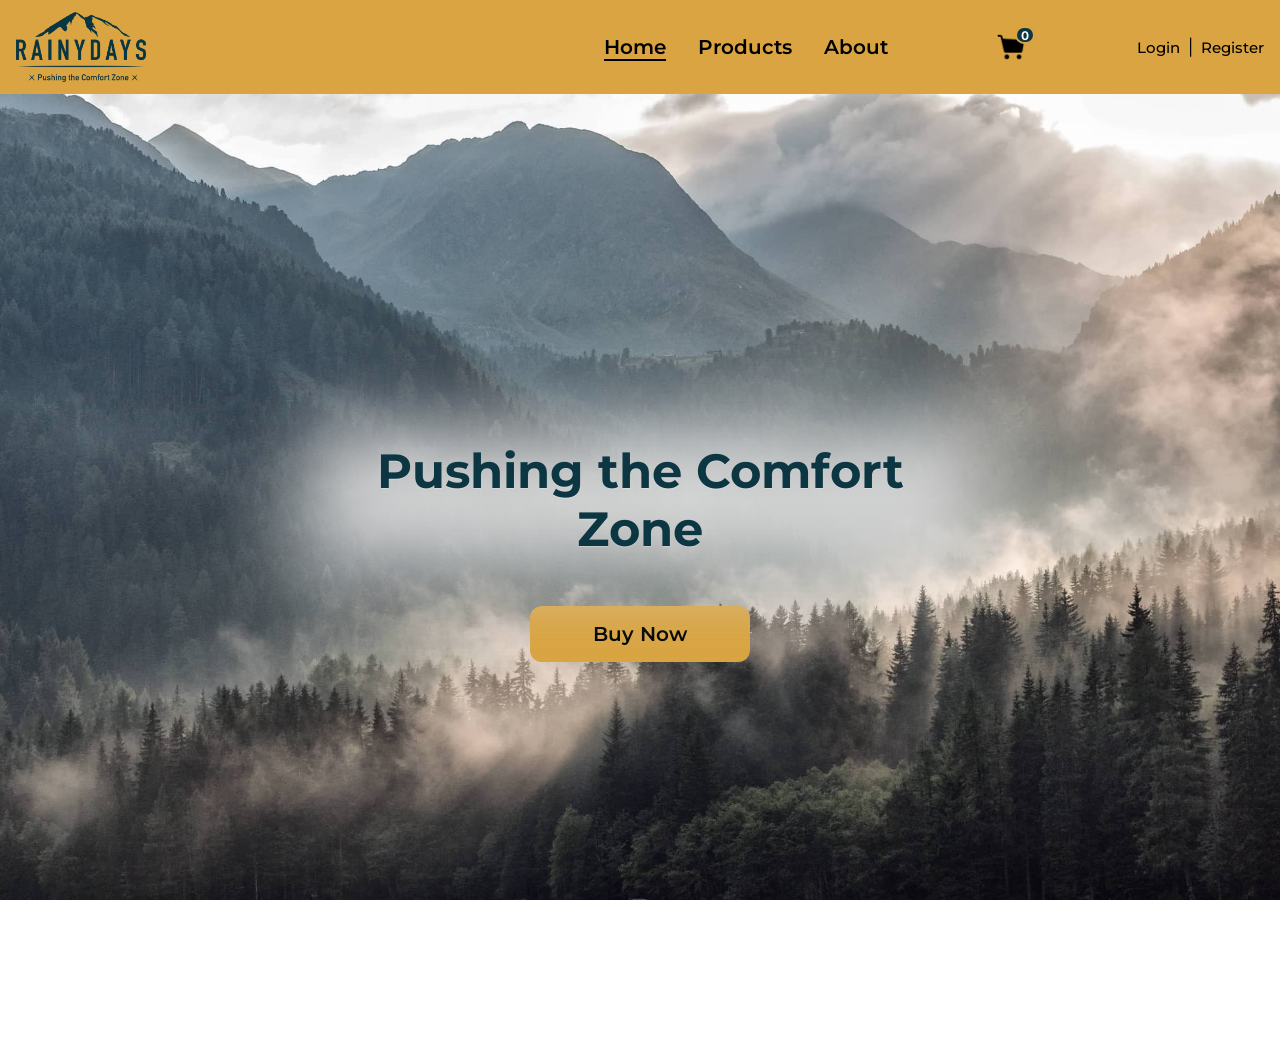
==== index.html @ 95197bfe "- Copy\pasted earlier RainyDays project to this repo. - Added js folder with index.js file." ====
<!DOCTYPE html>
<html lang="en">
  <head>
    <meta charset="UTF-8" />
    <meta name="viewport" content="width=device-width, initial-scale=1.0" />
    <meta name="description" content="RainyDays landingpage. Site that sells jackets for all kinds of weather."/>
    <title>Home | RainyDays</title>
    <link rel="stylesheet" href="src/css/styles.css" />
  </head>

<body>
  <header>
    <div class="container header-bar">

      <!-- Mobile menu -->
      <details class="mobile-nav">
        <summary class="nav-toggle" aria-label="Open menu">☰</summary>

        <nav class="mobile-nav-panel" aria-label="Mobile navigation">
          <a href="index.html">Home</a>
          <a href="pages/products.html">Products</a>
          <a href="pages/coming-soon.html">About</a>
          <a href="pages/coming-soon.html">Login</a>
          <a href="pages/coming-soon.html">Register</a>
        </nav>
      </details>

      <!-- Logo -->
      <a href="index.html" class="logo-link">
        <img src="assets/images/RainyDays_Logo.png" alt="RainyDays Logo" />
      </a>

      <!-- Desktop navigation -->
      <nav class="desktop-nav" aria-label="Primary">
        <ul class="nav-list">
          <li><a class="active" href="index.html">Home</a></li>
          <li><a href="pages/products.html">Products</a></li>
          <li><a href="pages/coming-soon.html">About</a></li>
        </ul>
      </nav>

      <!-- Cart -->
      <a href="pages/checkout.html" class="cart-link" aria-label="Shopping cart">
        <img src="assets/images/icons8-shopping-cart-64.png" alt="" />
        <span class="cart-badge" aria-hidden="true">0</span>
      </a>

      <!-- Desktop auth -->
      <div class="auth-links">
        <a href="pages/coming-soon.html">Login</a>
        <span aria-hidden="true">|</span>
        <a href="pages/coming-soon.html">Register</a>
      </div>
    </div>
  </header>



  <main id="main-content">
    <section class="hero" aria-label="Featured">
      <div class="hero-content container">
        <div class="hero-blur">
          <h1>Pushing the Comfort Zone</h1>
        </div>
        <a class="btn btn-primary" href="pages/products.html">Buy Now</a>
      </div>
    </section>
  </main>

  <footer>
    <div class="footer-content">
      <div></div>
      <p class="footer-copy">© 2025 Rainydays AS. All rights reserved.</p>
      <p class="footer-icons">icons by Icons8</p>
    </div>
  </footer>

</body>
</html>
---- src/css/styles.css ----
@import url('https://fonts.googleapis.com/css2?family=Inter:opsz,wght@14..32,400;500;600;700&family=Montserrat:wght@400;500;600;700&display=swap');

/* Core partials */
@import url("./_reset.css");
@import url("./_variables.css");
@import url("./_base.css");

/* Add as you go */
@import url("./_layout.css");
@import url("./_header.css");
@import url("./_components.css");
@import url("./_footer.css");
@import url("./_home.css");
@import url("./_products.css");
@import url("./_product-page.css");
@import url("./_checkout.css");
@import url("./_payment.css");
@import url("./_order-confirmation.css");
@import url("./_coming-soon.css");
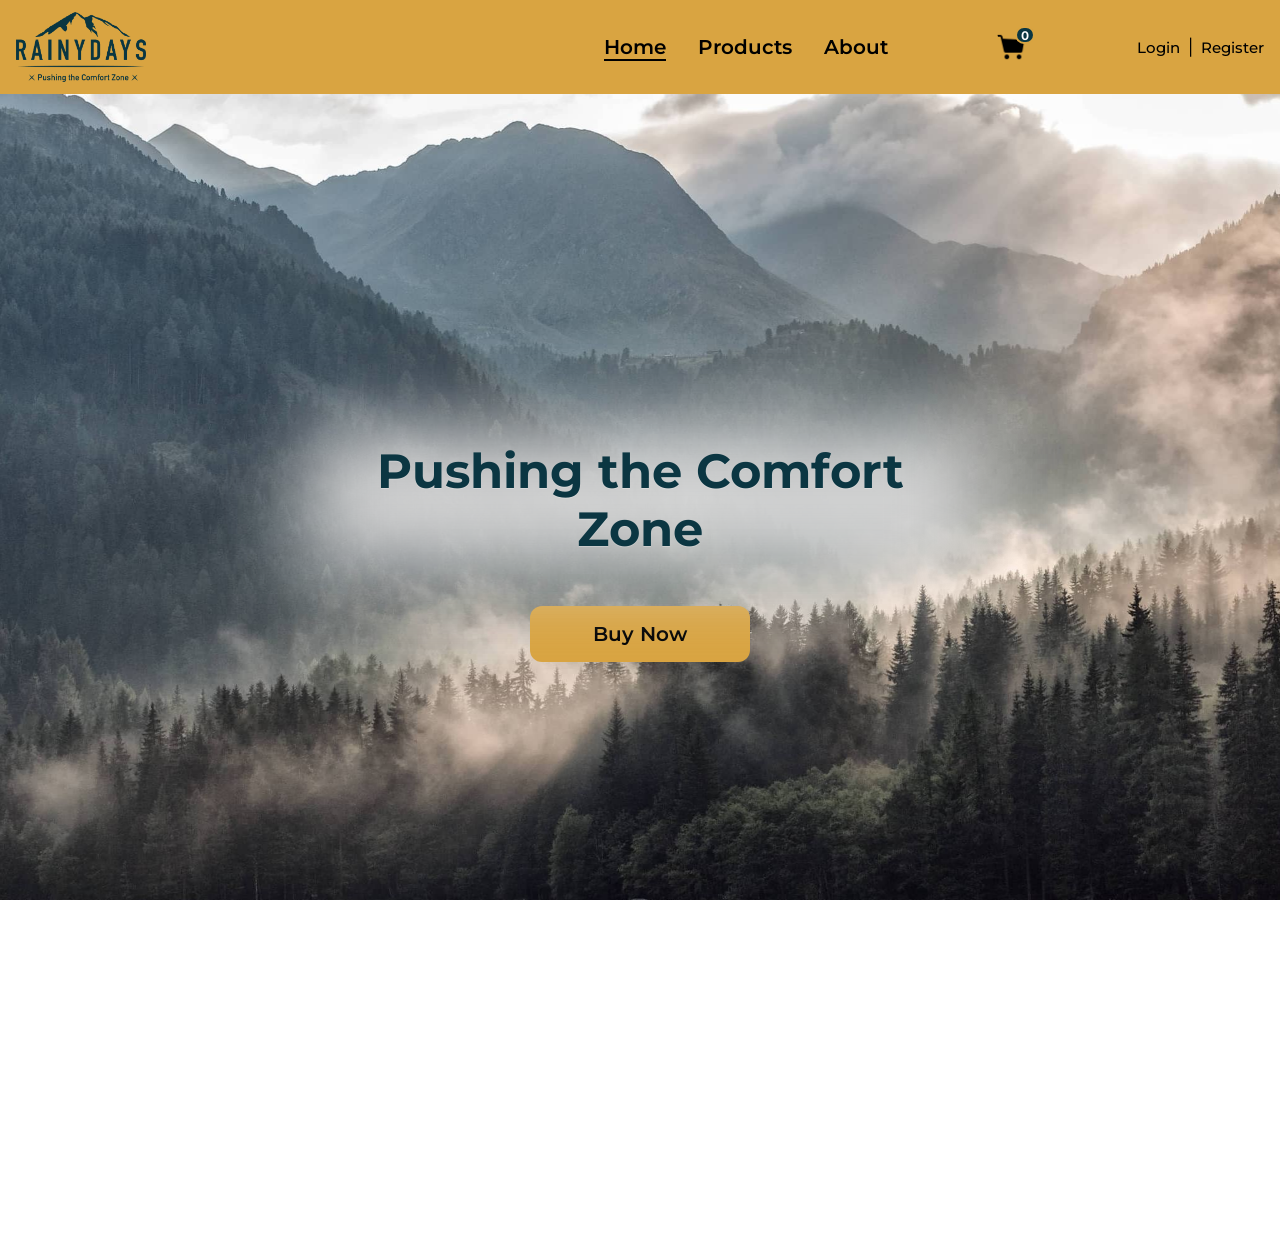
==== commit 29250d30: "Add product showcase section and implement jacket fetching functionality" ====
--- a/index.html
+++ b/index.html
@@ -65,6 +65,13 @@
         <a class="btn btn-primary" href="pages/products.html">Buy Now</a>
       </div>
     </section>
+
+    <!-- index product showcase -->
+    <section class="products container">
+      <h1 class="products-page-title">Products</h1>
+      <div class="product-grid">
+      </div>
+    </section>
   </main>
 
   <footer>
@@ -75,5 +82,6 @@
     </div>
   </footer>
 
+  <script src="../src/js/index.js"></script>
 </body>
 </html>
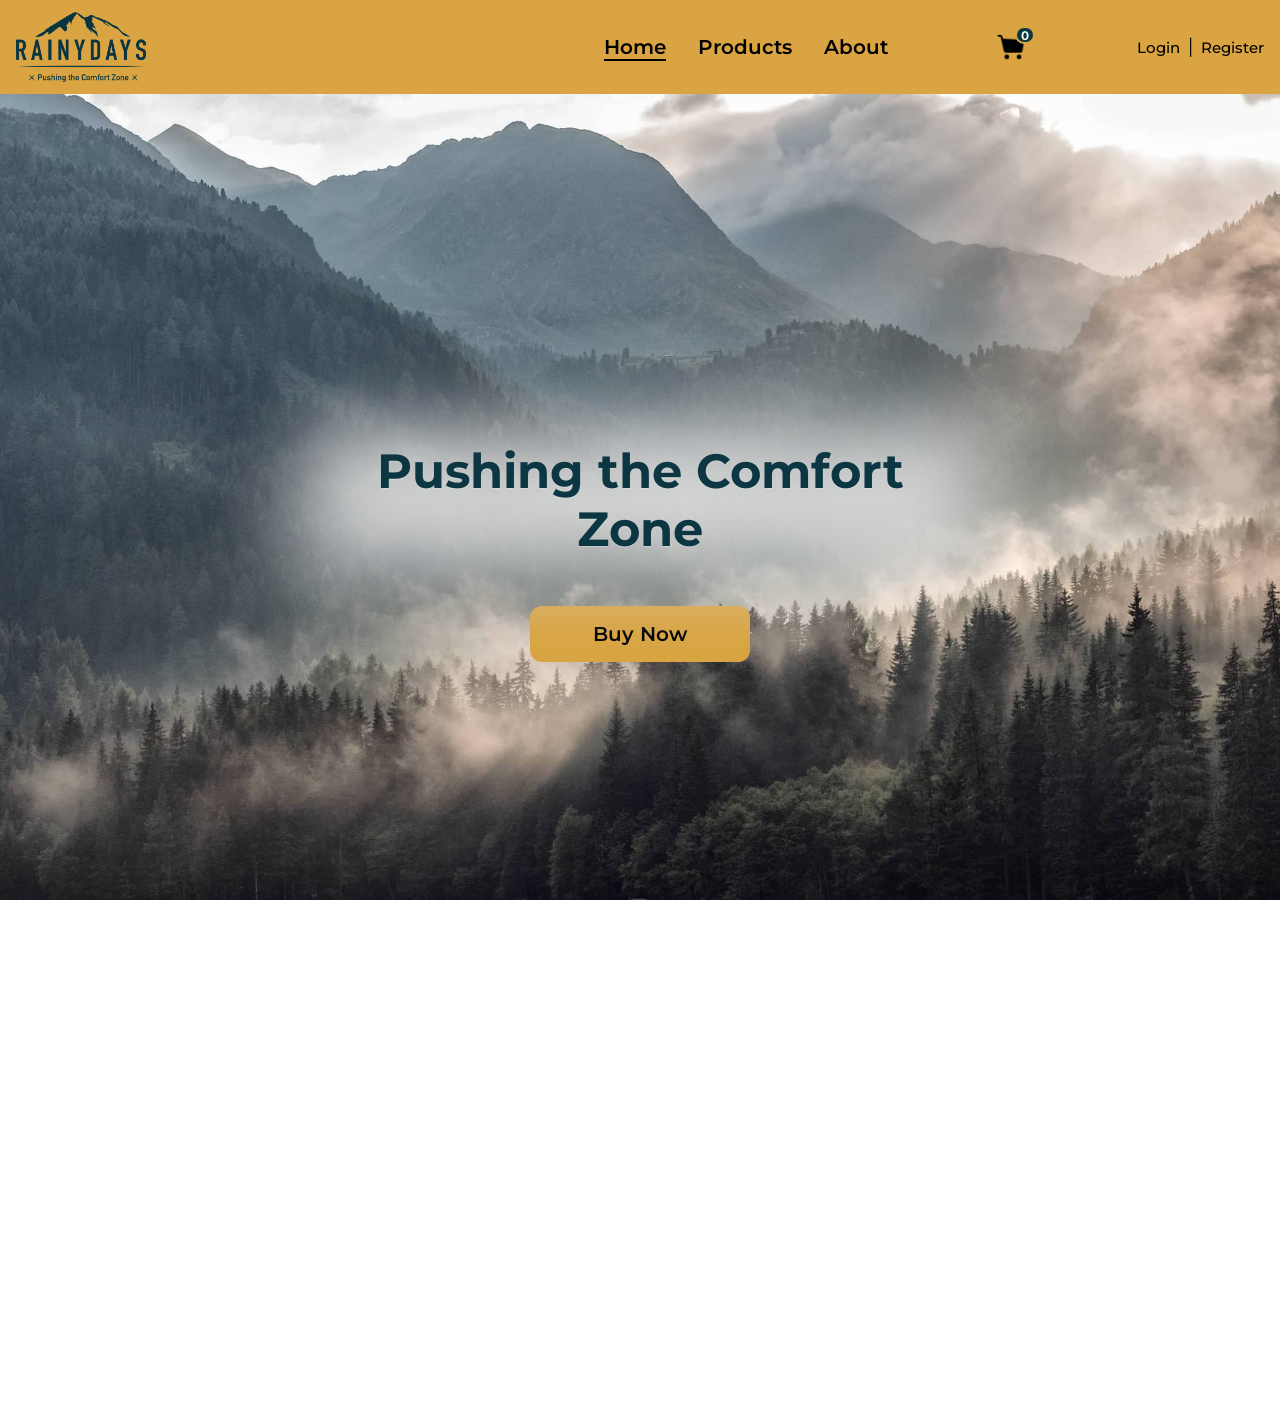
==== commit b1af349d: "- Implement dynamic product detail pages with API data - Fixed incorrect pathing for products on ind" ====
--- a/index.html
+++ b/index.html
@@ -82,6 +82,6 @@
     </div>
   </footer>
 
-  <script src="../src/js/index.js"></script>
+  <script src="src/js/index.js"></script>
 </body>
 </html>
